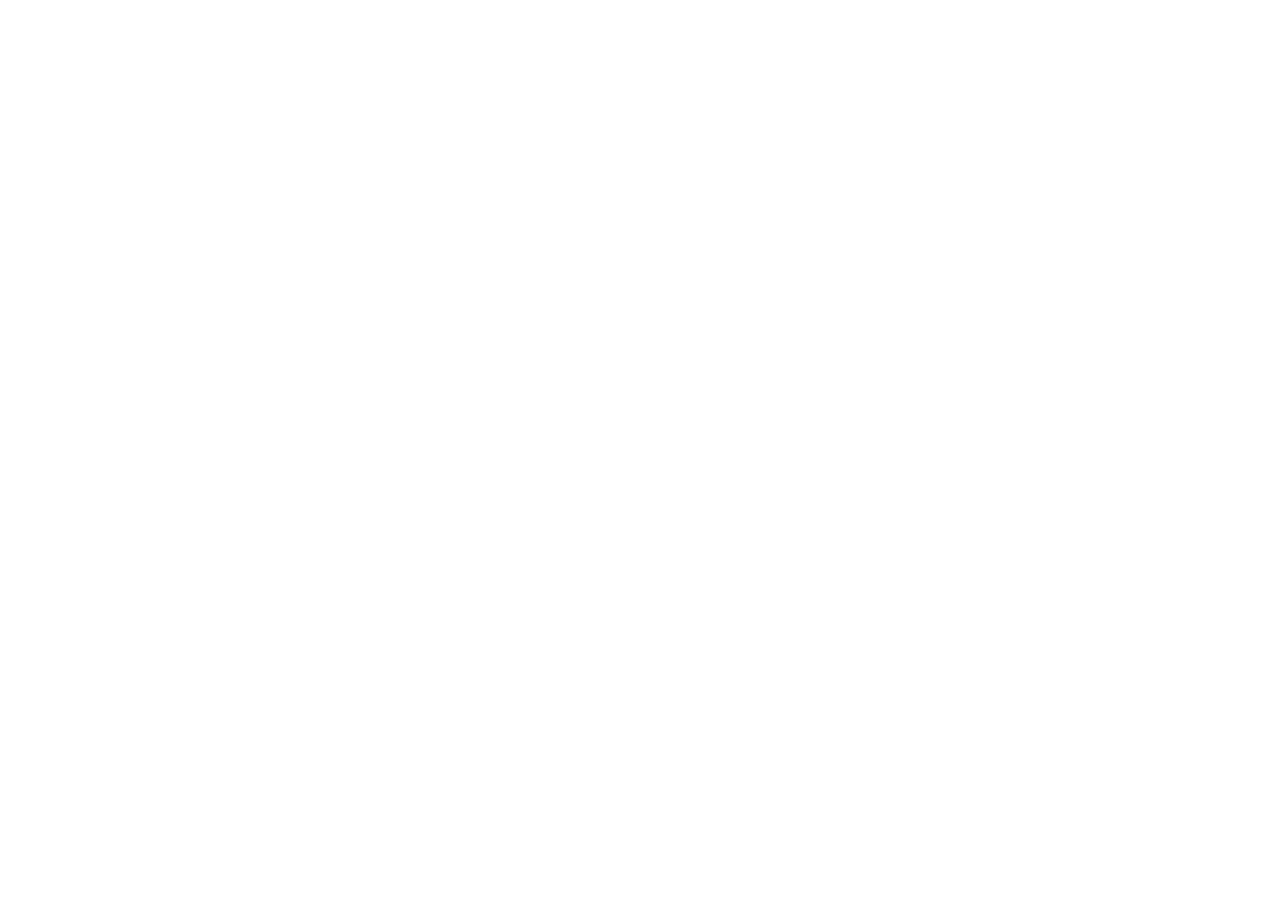
==== nguyen-layout/index.html @ 3f1471e0 "bootstrap-exercise" ====
<!doctype html>

<html lang="en">
<head>
 <meta charset="utf-8">
 <meta name="viewport" content="width=device-width, initial-scale=1, shrink-to-fit=no">
<link rel="stylesheet" type="text/css" href="style.css">

 <title>Skate! Newsletter</title>
 <meta name="description" content="Merrill College of Journalism, UMD">
 <meta name="author" content="Tien Nguyen">

 <!-- Bootstrap CSS and JavaScript -->
 <link href="https://cdn.jsdelivr.net/npm/bootstrap@5.3.3/dist/css/bootstrap.min.css" rel="stylesheet" integrity="sha384-QWTKZyjpPEjISv5WaRU9OFeRpok6YctnYmDr5pNlyT2bRjXh0JMhjY6hW+ALEwIH" crossorigin="anonymous">
 <script src="https://cdn.jsdelivr.net/npm/bootstrap@5.3.3/dist/js/bootstrap.bundle.min.js" integrity="sha384-YvpcrYf0tY3lHB60NNkmXc5s9fDVZLESaAA55NDzOxhy9GkcIdslK1eN7N6jIeHz" crossorigin="anonymous"></script>


 <link rel="stylesheet" href="https://cdn.jsdelivr.net/npm/bootstrap-icons@1.11.1/font/bootstrap-icons.css">


</head>

<link rel="stylesheet" type="text/css" href="style.css">

<link href="https://fonts.googleapis.com/css2?family=Open+Sans:ital@0;1&family=Special+Elite&display=swap" rel="stylesheet">

<body>
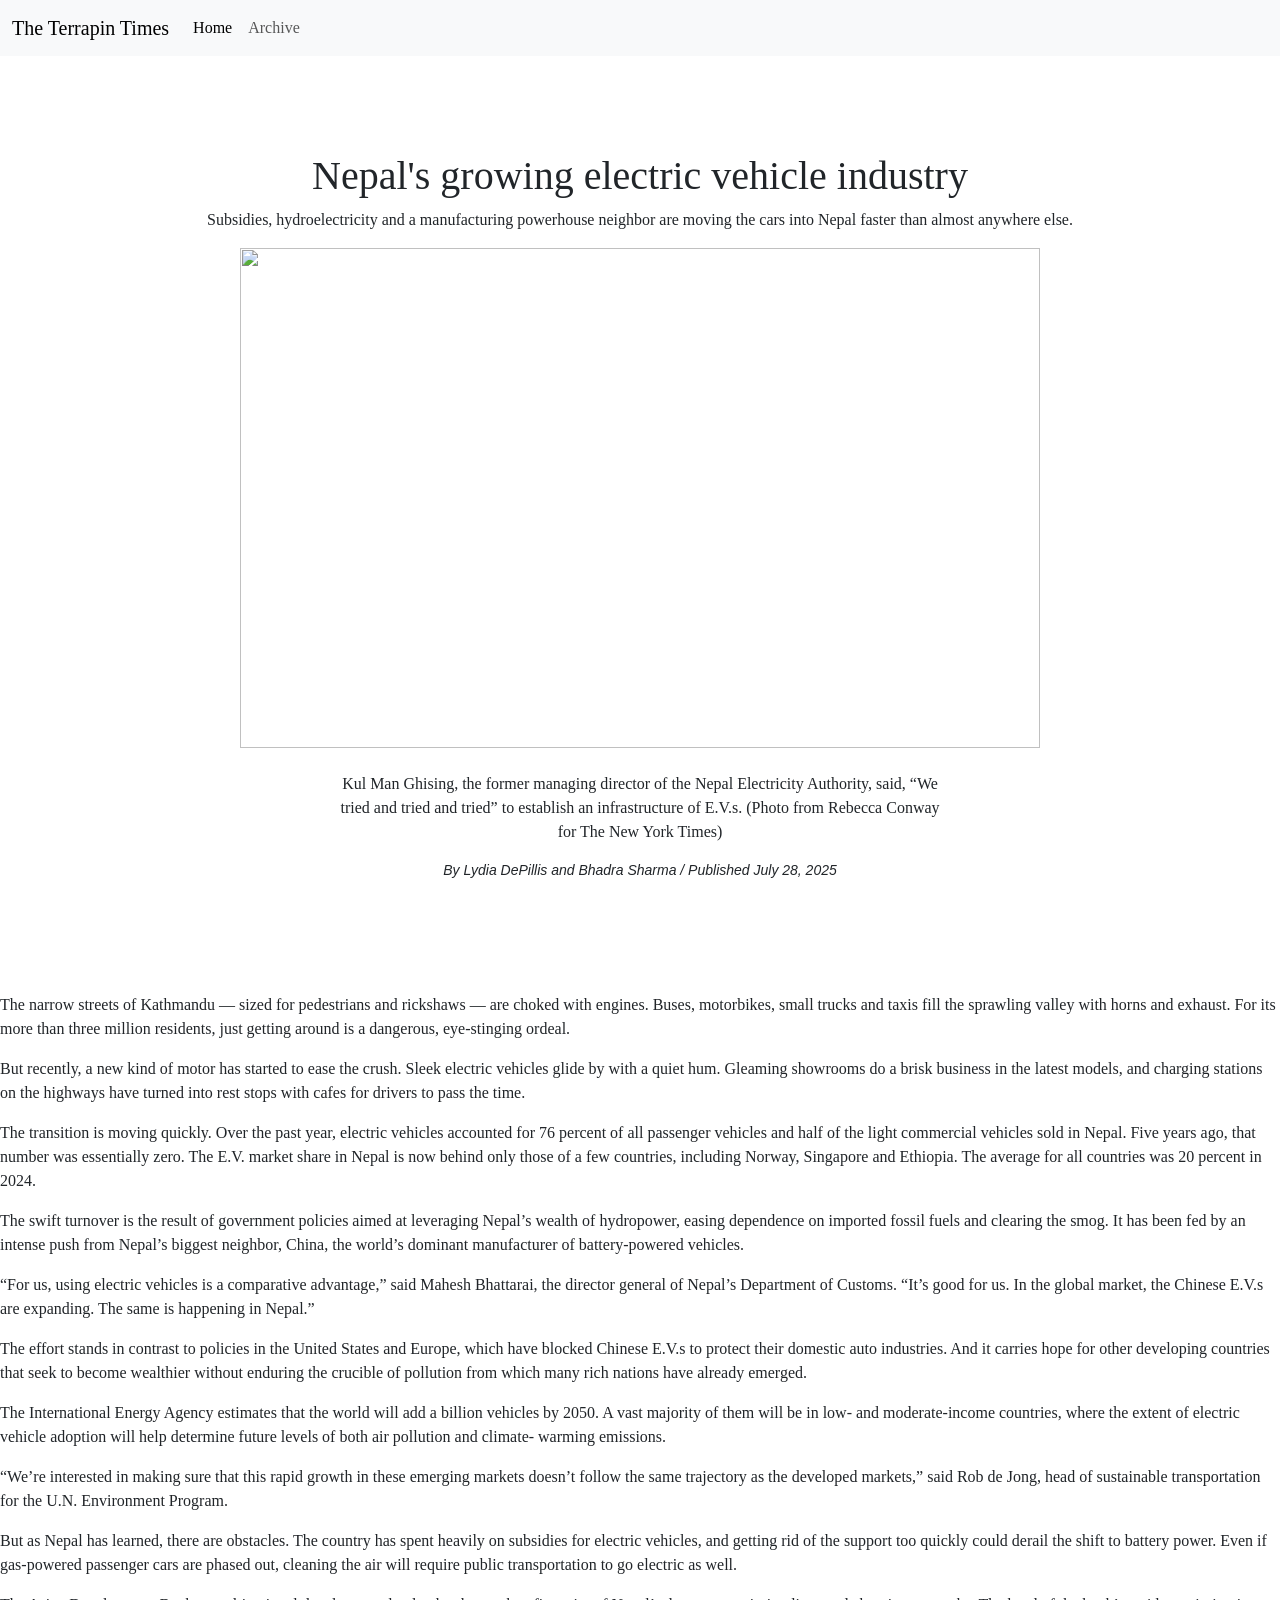
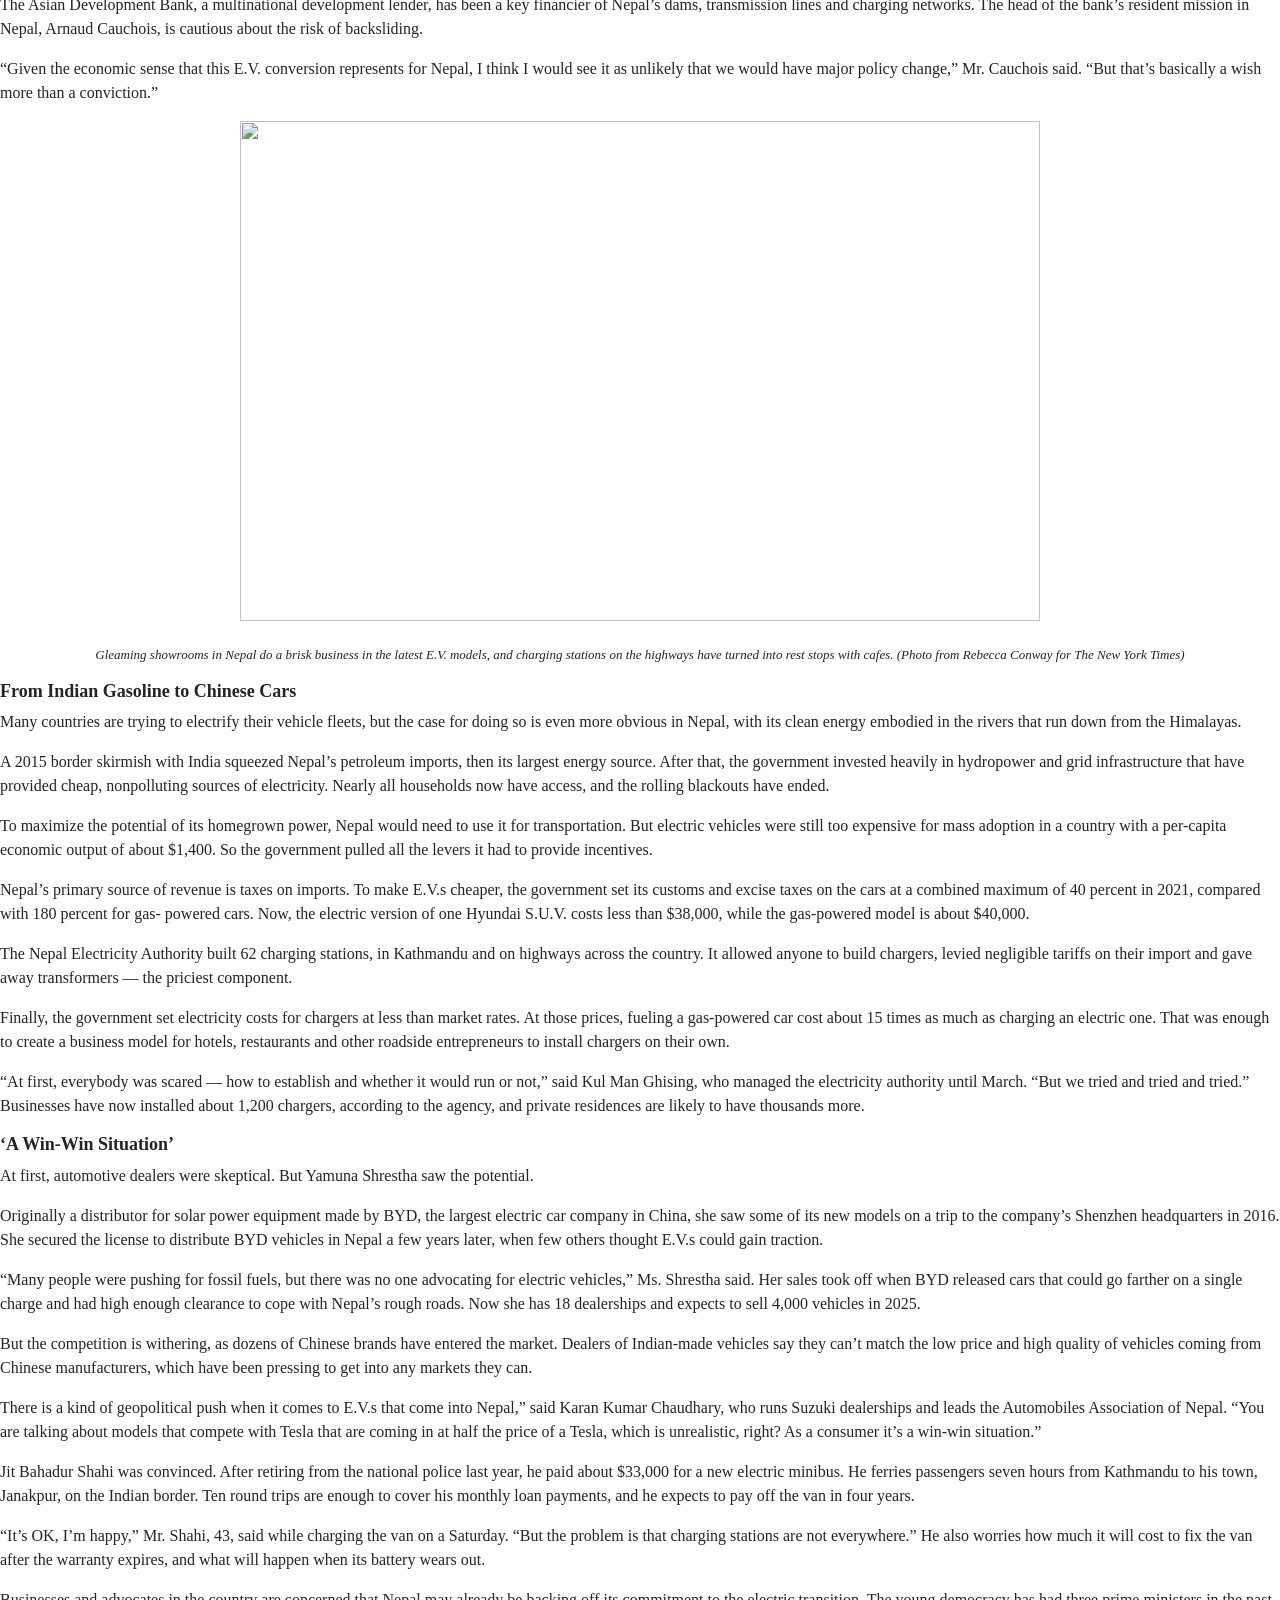
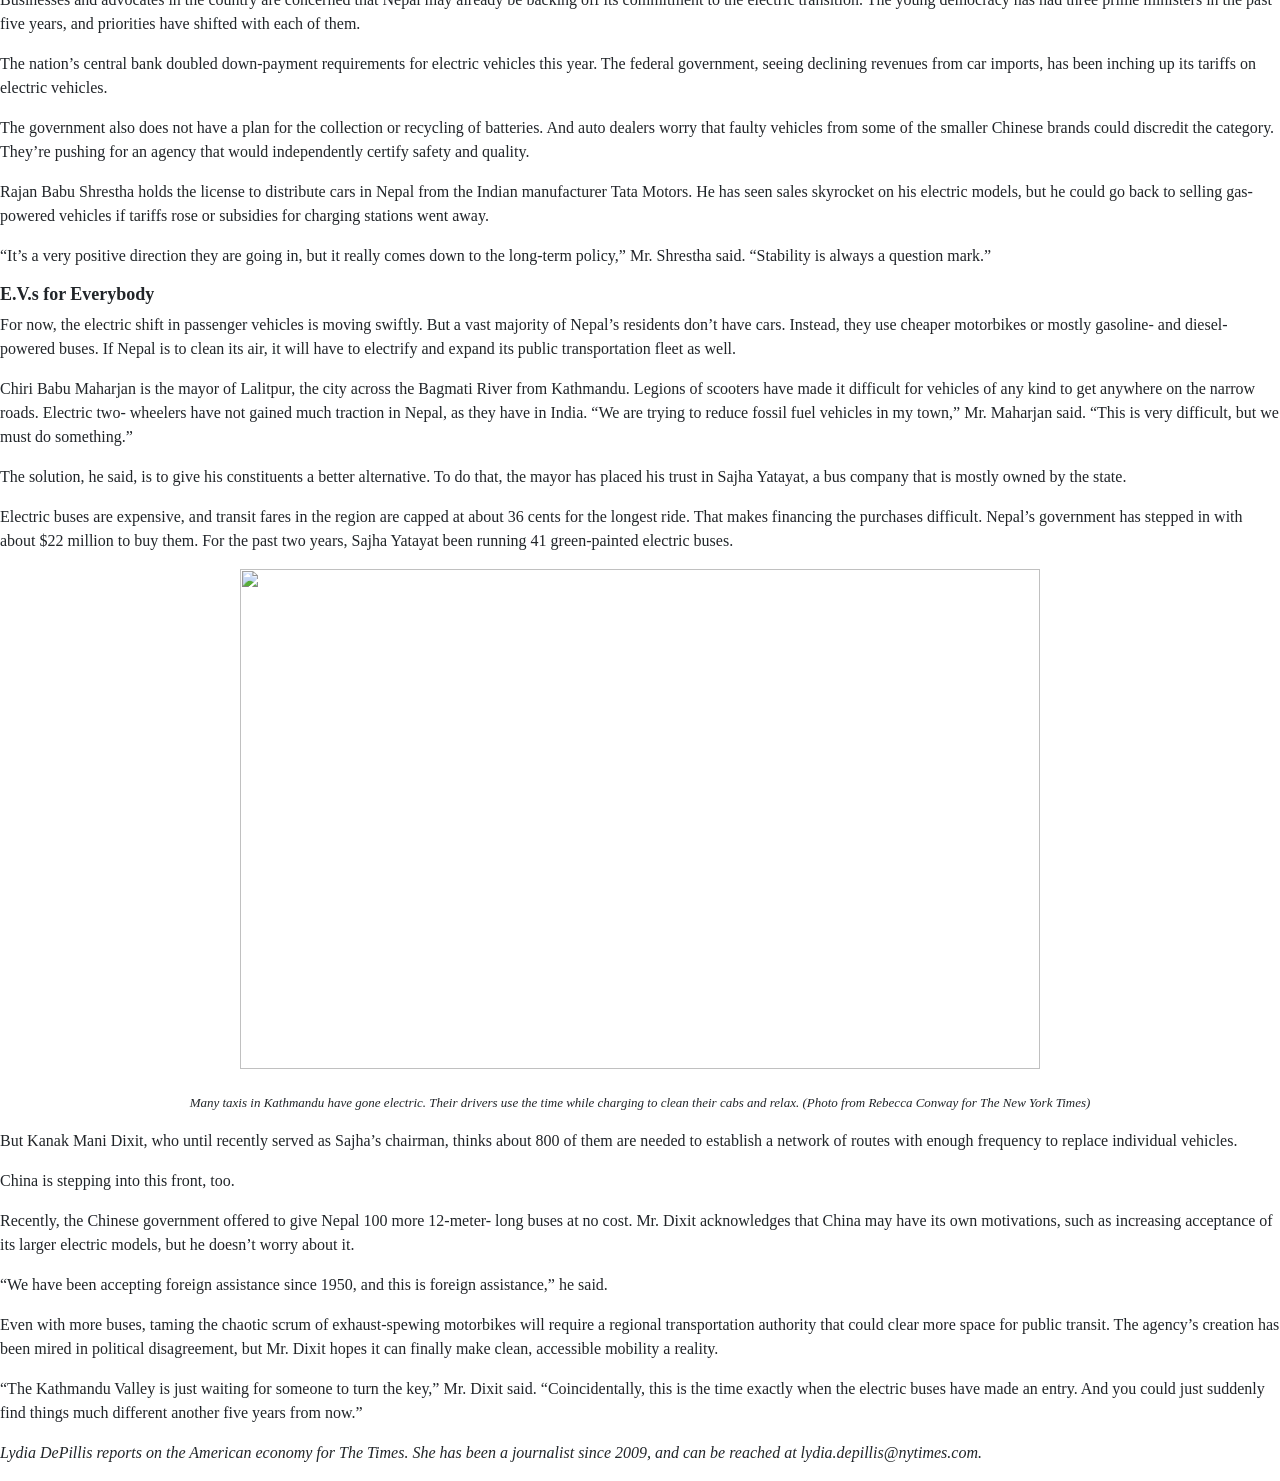
==== commit 6cc5fa90: "midterm-exercise" ====
--- a/nguyen-layout/index.html
+++ b/nguyen-layout/index.html
@@ -2,26 +2,375 @@
 
 <html lang="en">
 <head>
- <meta charset="utf-8">
- <meta name="viewport" content="width=device-width, initial-scale=1, shrink-to-fit=no">
-<link rel="stylesheet" type="text/css" href="style.css">
-
- <title>Skate! Newsletter</title>
- <meta name="description" content="Merrill College of Journalism, UMD">
- <meta name="author" content="Tien Nguyen">
-
- <!-- Bootstrap CSS and JavaScript -->
- <link href="https://cdn.jsdelivr.net/npm/bootstrap@5.3.3/dist/css/bootstrap.min.css" rel="stylesheet" integrity="sha384-QWTKZyjpPEjISv5WaRU9OFeRpok6YctnYmDr5pNlyT2bRjXh0JMhjY6hW+ALEwIH" crossorigin="anonymous">
- <script src="https://cdn.jsdelivr.net/npm/bootstrap@5.3.3/dist/js/bootstrap.bundle.min.js" integrity="sha384-YvpcrYf0tY3lHB60NNkmXc5s9fDVZLESaAA55NDzOxhy9GkcIdslK1eN7N6jIeHz" crossorigin="anonymous"></script>
-
+<meta charset="utf-8">
+<meta name="viewport" content="width=device-width, initial-scale=1, shrink-to-fit=no">
+
+<title>Midterm exercise</title>
+<meta name="description" content="Merrill College of Journalism, UMD">
+<meta name="author" content="Tien Nguyen">
+
+<!-- Bootstrap CSS and JavaScript -->
+<link href="https://cdn.jsdelivr.net/npm/bootstrap@5.3.3/dist/css/bootstrap.min.css" rel="stylesheet" integrity="sha384-QWTKZyjpPEjISv5WaRU9OFeRpok6YctnYmDr5pNlyT2bRjXh0JMhjY6hW+ALEwIH" crossorigin="anonymous">
+
+<script src="https://cdn.jsdelivr.net/npm/bootstrap@5.3.3/dist/js/bootstrap.bundle.min.js" integrity="sha384-YvpcrYf0tY3lHB60NNkmXc5s9fDVZLESaAA55NDzOxhy9GkcIdslK1eN7N6jIeHz" crossorigin="anonymous"></script>
 
  <link rel="stylesheet" href="https://cdn.jsdelivr.net/npm/bootstrap-icons@1.11.1/font/bootstrap-icons.css">
-
+     <link rel="stylesheet" type="text/css" href="style.css">
+
+<style>
+.nav-item {
+  font-family: 'Times New Roman', Times, serif;
+ }
+ </style>
+
+<style>
+.navbar-brand {
+  font-family: 'Times New Roman', Times, serif;
+ }
+ </style>
+
+<style>
+.h1 {
+  font-family: 'Times New Roman', Times, serif;
+ }
+ </style>
+
+<style>
+.h2 {
+  font-family: 'Times New Roman', Times, serif;
+  font-size: large;
+  font-weight: bold;
+ }
+ </style>
+
+<style>
+.h3 {
+  font-family: 'Times New Roman', Times, serif;
+  font-size: large;
+  font-weight: bold;
+ }
+ </style>
+
+<style>
+.h4 {
+  font-family: 'Times New Roman', Times, serif;
+  font-size: large;
+  font-weight: bold;
+ }
+ </style>
+
+<style>
+.intro {
+  font-family: 'Times New Roman', Times, serif;
+ }
+ </style>
+
+<style>
+.byline {
+font-family: Helvetica, sans-serif;
+font-size: 14px;
+font-style: italic;
+}
+
+<style>
+.img1 {
+  font-family: 'Times New Roman', Times, serif;
+  font-style: italic;
+  font-size: small;
+ }
+ </style>
+
+<style>
+.img2 {
+  font-family: 'Times New Roman', Times, serif;
+  font-style: italic;
+  font-size: small;
+  text-align: center;
+ }
+ </style>
+
+<style>
+.img3 {
+  font-family: 'Times New Roman', Times, serif;
+  font-style: italic;
+  font-size: small;
+  text-align: center;
+ }
+ </style>
+
+<style>
+.credit {
+  font-family: 'Times New Roman', Times, serif;
+  font-style: italic;
+ }
+ </style>
+
+<style>
+body {
+  font-family: 'Times New Roman', Times, serif;
+ }
+ </style>
 
 </head>
-
-<link rel="stylesheet" type="text/css" href="style.css">
-
-<link href="https://fonts.googleapis.com/css2?family=Open+Sans:ital@0;1&family=Special+Elite&display=swap" rel="stylesheet">
-
-<body>+<body>
+
+ <!-- Navbar start-->
+<nav class="navbar navbar-expand-lg bg-body-tertiary">
+  <div class="container-fluid">
+    <a class="navbar-brand" href="#">The Terrapin Times</a>
+    <button class="navbar-toggler" type="button" data-bs-toggle="collapse" data-bs-target="#navbarSupportedContent" aria-controls="navbarSupportedContent" aria-expanded="false" aria-label="Toggle navigation">
+      <span class="navbar-toggler-icon"></span>
+    </button>
+    <div class="collapse navbar-collapse" id="navbarSupportedContent">
+      <ul class="navbar-nav me-auto mb-2 mb-lg-0">
+        <li class="nav-item">
+          <a class="nav-link active" aria-current="page" href="#">Home</a>
+        </li>
+        <li class="nav-item">
+          <a class="nav-link" href="#">Archive</a>
+        </li>
+      </ul>
+    </div>
+  </div>
+</nav>
+<!-- Navbar end-->
+
+<!-- Banner start-->
+<div class="px-4 py-5 my-5 text-center">
+  <h1 class="h1">Nepal's growing electric vehicle industry</h1>
+    <p class="intro">Subsidies, hydroelectricity and a manufacturing powerhouse neighbor are moving the cars into Nepal faster than almost anywhere else.</p>
+    <img class="d-block mx-auto mb-4" src="/Users/tiennguyen/Documents/GitHub/tnguyen-jour352/nguyen-layout/images/image3.jpeg" alt="" width="800" height="500">
+        <div class="col-lg-6 mx-auto">
+        <p class="img1">Kul Man Ghising, the former managing director of the Nepal Electricity Authority, said, “We tried and tried and tried” to establish an infrastructure of E.V.s. (Photo from Rebecca Conway for The New York Times)</p>
+        <p class="byline">By Lydia DePillis and Bhadra Sharma / Published July 28, 2025</p>
+  </div>
+</div>
+<!-- Banner end-->
+
+<!-- Text start-->
+<p class="p1">The narrow streets of Kathmandu — sized for pedestrians and rickshaws —
+are choked with engines. Buses, motorbikes, small trucks and taxis fill
+the sprawling valley with horns and exhaust. For its more than three
+million residents, just getting around is a dangerous, eye-stinging
+ordeal.</p>
+
+<p class="p2">But recently, a new kind of motor has started to ease the crush. Sleek
+electric vehicles glide by with a quiet hum. Gleaming showrooms do a brisk
+business in the latest models, and charging stations on the highways have
+turned into rest stops with cafes for drivers to pass the time.</p>
+
+<p class="p3">The transition is moving quickly. Over the past year, electric vehicles
+accounted for 76 percent of all passenger vehicles and half of the light
+commercial vehicles sold in Nepal. Five years ago, that number was
+essentially zero. The E.V. market share in Nepal is now behind only those
+of a few countries, including Norway, Singapore and Ethiopia. The average
+for all countries was 20 percent in 2024.</p>
+
+<p class="p4">The swift turnover is the result of government policies aimed at
+leveraging Nepal’s wealth of hydropower, easing dependence on imported
+fossil fuels and clearing the smog. It has been fed by an intense push
+from Nepal’s biggest neighbor, China, the world’s dominant manufacturer of
+battery-powered vehicles.</p>
+
+<p class="p5">“For us, using electric vehicles is a comparative advantage,” said Mahesh
+Bhattarai, the director general of Nepal’s Department of Customs. “It’s
+good for us. In the global market, the Chinese E.V.s are expanding. The
+same is happening in Nepal.”</p>
+
+<p class="p6">The effort stands in contrast to policies in the United States and Europe,
+which have blocked Chinese E.V.s to protect their domestic auto
+industries. And it carries hope for other developing countries that seek
+to become wealthier without enduring the crucible of pollution from which
+many rich nations have already emerged.</p>
+
+<p class="p7">The International Energy Agency estimates that the world will add a
+billion vehicles by 2050. A vast majority of them will be in low- and
+moderate-income countries, where the extent of electric vehicle adoption
+will help determine future levels of both air pollution and climate-
+warming emissions.</p>
+
+<p class="p8">“We’re interested in making sure that this rapid growth in these emerging
+markets doesn’t follow the same trajectory as the developed markets,” said
+Rob de Jong, head of sustainable transportation for the U.N. Environment
+Program.</p>
+
+<p class="p9">But as Nepal has learned, there are obstacles. The country has spent
+heavily on subsidies for electric vehicles, and getting rid of the support
+too quickly could derail the shift to battery power. Even if gas-powered
+passenger cars are phased out, cleaning the air will require public
+transportation to go electric as well.</p>
+
+<p class="p10">The Asian Development Bank, a multinational development lender, has been a
+key financier of Nepal’s dams, transmission lines and charging networks.
+The head of the bank’s resident mission in Nepal, Arnaud Cauchois, is
+cautious about the risk of backsliding.</p>
+
+<p class="p11">“Given the economic sense that this E.V. conversion represents for Nepal,
+I think I would see it as unlikely that we would have major policy
+change,” Mr. Cauchois said. “But that’s basically a wish more than a
+conviction.”</p>
+
+<img class="d-block mx-auto mb-4" src="/Users/tiennguyen/Documents/GitHub/tnguyen-jour352/nguyen-layout/images/image6.jpeg" alt="" width="800" height="500">
+    <p class="img2">Gleaming showrooms in Nepal do a brisk business in the latest E.V. models, and charging stations on the highways have turned into rest stops with cafes. (Photo from Rebecca Conway for The New York Times)</p>
+
+<p class="h2">From Indian Gasoline to Chinese Cars</p>
+
+<p class="p12">Many countries are trying to electrify their vehicle fleets, but the case
+for doing so is even more obvious in Nepal, with its clean energy embodied
+in the rivers that run down from the Himalayas.</p>
+
+<p class="p13">A 2015 border skirmish with India squeezed Nepal’s petroleum imports, then
+its largest energy source. After that, the government invested heavily in
+hydropower and grid infrastructure that have provided cheap, nonpolluting
+sources of electricity. Nearly all households now have access, and the
+rolling blackouts have ended.</p>
+
+<p class="p14">To maximize the potential of its homegrown power, Nepal would need to use
+it for transportation. But electric vehicles were still too expensive for
+mass adoption in a country with a per-capita economic output of about
+$1,400. So the government pulled all the levers it had to provide
+incentives.</p>
+
+<p class="p15">Nepal’s primary source of revenue is taxes on imports. To make E.V.s
+cheaper, the government set its customs and excise taxes on the cars at a
+combined maximum of 40 percent in 2021, compared with 180 percent for gas-
+powered cars. Now, the electric version of one Hyundai S.U.V. costs less
+than $38,000, while the gas-powered model is about $40,000.</p>
+
+<p class="p16">The Nepal Electricity Authority built 62 charging stations, in Kathmandu
+and on highways across the country. It allowed anyone to build chargers,
+levied negligible tariffs on their import and gave away transformers — the
+priciest component.</p>
+
+<p class="p17">Finally, the government set electricity costs for chargers at less than
+market rates. At those prices, fueling a gas-powered car cost about 15
+times as much as charging an electric one. That was enough to create a
+business model for hotels, restaurants and other roadside entrepreneurs to
+install chargers on their own.</p>
+
+<p class="p18">“At first, everybody was scared — how to establish and whether it would
+run or not,” said Kul Man Ghising, who managed the electricity authority
+until March. “But we tried and tried and tried.” Businesses have now
+installed about 1,200 chargers, according to the agency, and private
+residences are likely to have thousands more.</p>
+
+<p class="h3">‘A Win-Win Situation’</p>
+
+<p class="p19">At first, automotive dealers were skeptical. But Yamuna Shrestha saw the
+potential.</p>
+
+<p class="p20">Originally a distributor for solar power equipment made by BYD, the
+largest electric car company in China, she saw some of its new models on a
+trip to the company’s Shenzhen headquarters in 2016. She secured the
+license to distribute BYD vehicles in Nepal a few years later, when few
+others thought E.V.s could gain traction.</p>
+
+<p class="p21">“Many people were pushing for fossil fuels, but there was no one
+advocating for electric vehicles,” Ms. Shrestha said. Her sales took off
+when BYD released cars that could go farther on a single charge and had
+high enough clearance to cope with Nepal’s rough roads. Now she has 18
+dealerships and expects to sell 4,000 vehicles in 2025.</p>
+
+<p class="p22">But the competition is withering, as dozens of Chinese brands have entered
+the market. Dealers of Indian-made vehicles say they can’t match the low
+price and high quality of vehicles coming from Chinese manufacturers,
+which have been pressing to get into any markets they can.</p>
+
+<p class="p23">There is a kind of geopolitical push when it comes to E.V.s that come
+into Nepal,” said Karan Kumar Chaudhary, who runs Suzuki dealerships and
+leads the Automobiles Association of Nepal. “You are talking about models
+that compete with Tesla that are coming in at half the price of a Tesla,
+which is unrealistic, right? As a consumer it’s a win-win situation.”</p>
+
+<p class="p24">Jit Bahadur Shahi was convinced. After retiring from the national police
+last year, he paid about $33,000 for a new electric minibus. He ferries
+passengers seven hours from Kathmandu to his town, Janakpur, on the Indian
+border. Ten round trips are enough to cover his monthly loan payments, and
+he expects to pay off the van in four years.</p>
+
+<p class="p25">“It’s OK, I’m happy,” Mr. Shahi, 43, said while charging the van on a
+Saturday. “But the problem is that charging stations are not everywhere.”
+He also worries how much it will cost to fix the van after the warranty
+expires, and what will happen when its battery wears out.</p>
+
+<p class="p26">Businesses and advocates in the country are concerned that Nepal may
+already be backing off its commitment to the electric transition. The
+young democracy has had three prime ministers in the past five years, and
+priorities have shifted with each of them.</p>
+
+<p class="p27">The nation’s central bank doubled down-payment requirements for electric
+vehicles this year. The federal government, seeing declining revenues from
+car imports, has been inching up its tariffs on electric vehicles.</p>
+
+<p class="p28">The government also does not have a plan for the collection or recycling
+of batteries. And auto dealers worry that faulty vehicles from some of the
+smaller Chinese brands could discredit the category. They’re pushing for
+an agency that would independently certify safety and quality.</p>
+
+<p class="p29">Rajan Babu Shrestha holds the license to distribute cars in Nepal from the
+Indian manufacturer Tata Motors. He has seen sales skyrocket on his
+electric models, but he could go back to selling gas-powered vehicles if
+tariffs rose or subsidies for charging stations went away.</p>
+
+<p class="p30">“It’s a very positive direction they are going in, but it really comes
+down to the long-term policy,” Mr. Shrestha said. “Stability is always a
+question mark.”</p>
+
+<p class="h4">E.V.s for Everybody</p>
+
+<p class="p31">For now, the electric shift in passenger vehicles is moving swiftly. But a
+vast majority of Nepal’s residents don’t have cars. Instead, they use
+cheaper motorbikes or mostly gasoline- and diesel-powered buses.
+If Nepal is to clean its air, it will have to electrify and expand its
+public transportation fleet as well.</p>
+
+<p class="p32">Chiri Babu Maharjan is the mayor of Lalitpur, the city across the Bagmati
+River from Kathmandu. Legions of scooters have made it difficult for
+vehicles of any kind to get anywhere on the narrow roads. Electric two-
+wheelers have not gained much traction in Nepal, as they have in India.
+“We are trying to reduce fossil fuel vehicles in my town,” Mr. Maharjan
+said. “This is very difficult, but we must do something.”</p>
+
+<p class="p33">The solution, he said, is to give his constituents a better alternative.
+To do that, the mayor has placed his trust in Sajha Yatayat, a bus company
+that is mostly owned by the state.</p>
+
+<p class="p34">Electric buses are expensive, and transit fares in the region are capped
+at about 36 cents for the longest ride. That makes financing the purchases
+difficult. Nepal’s government has stepped in with about $22 million to buy
+them. For the past two years, Sajha Yatayat been running 41 green-painted
+electric buses.</p>
+
+<img class="d-block mx-auto mb-4" src="/Users/tiennguyen/Documents/GitHub/tnguyen-jour352/nguyen-layout/images/image10.jpeg" alt="" width="800" height="500">
+    <p class="img3">Many taxis in Kathmandu have gone electric. Their drivers use the time while charging to clean their cabs and relax. (Photo from Rebecca Conway for The New York Times)</p>
+
+<p class="p35">But Kanak Mani Dixit, who until recently served as Sajha’s chairman,
+thinks about 800 of them are needed to establish a network of routes with
+enough frequency to replace individual vehicles.</p>
+
+<p class="p36">China is stepping into this front, too.</p>
+
+<p class="p37">Recently, the Chinese government offered to give Nepal 100 more 12-meter-
+long buses at no cost. Mr. Dixit acknowledges that China may have its own
+motivations, such as increasing acceptance of its larger electric models,
+but he doesn’t worry about it.</p>
+
+<p class="p38">“We have been accepting foreign assistance since 1950, and this is foreign
+assistance,” he said.</p>
+
+<p class="p39">Even with more buses, taming the chaotic scrum of exhaust-spewing
+motorbikes will require a regional transportation authority that could
+clear more space for public transit. The agency’s creation has been mired
+in political disagreement, but Mr. Dixit hopes it can finally make clean,
+accessible mobility a reality.</p>
+
+<p class="p40">“The Kathmandu Valley is just waiting for someone to turn the key,” Mr.
+Dixit said. “Coincidentally, this is the time exactly when the electric
+buses have made an entry. And you could just suddenly find things much
+different another five years from now.”</p>
+
+<p class="credit">Lydia DePillis reports on the American economy for The Times. She has been
+a journalist since 2009, and can be reached at lydia.depillis@nytimes.com.</p>
+
+</body>
+</html>
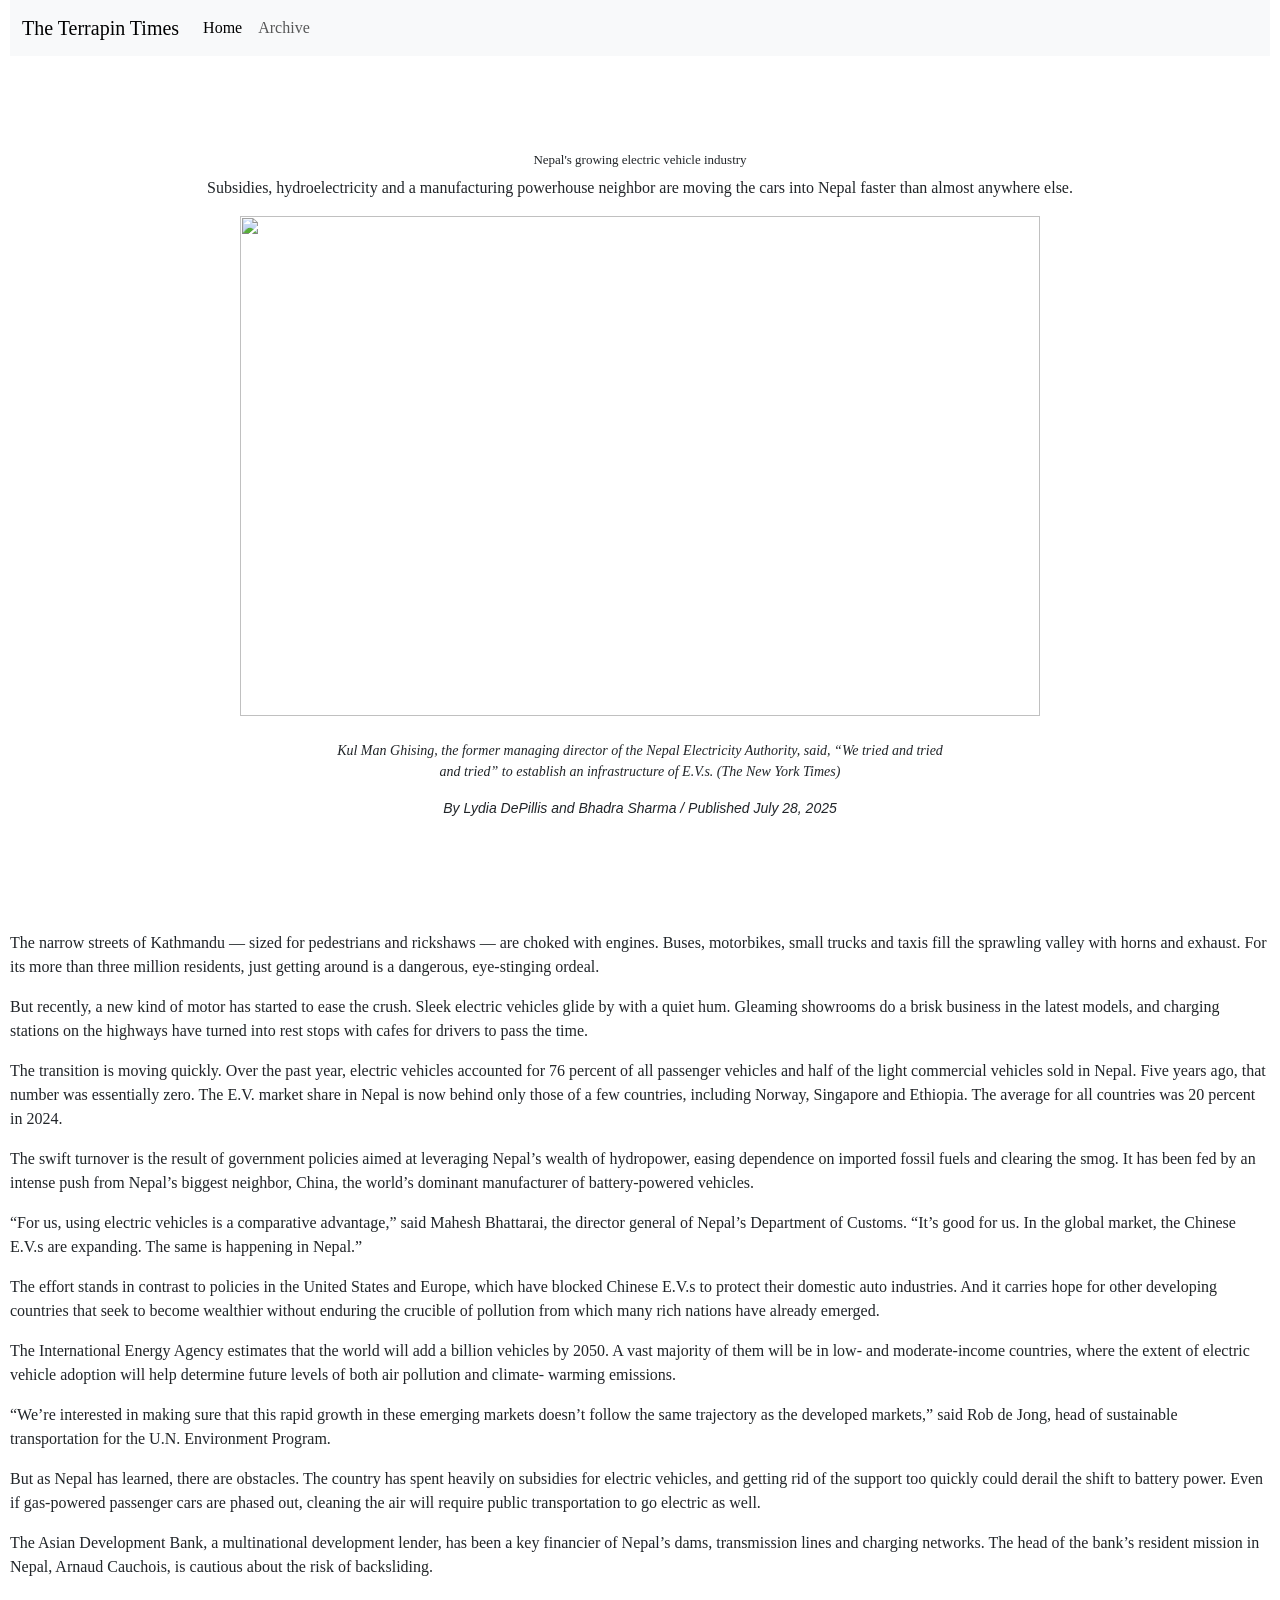
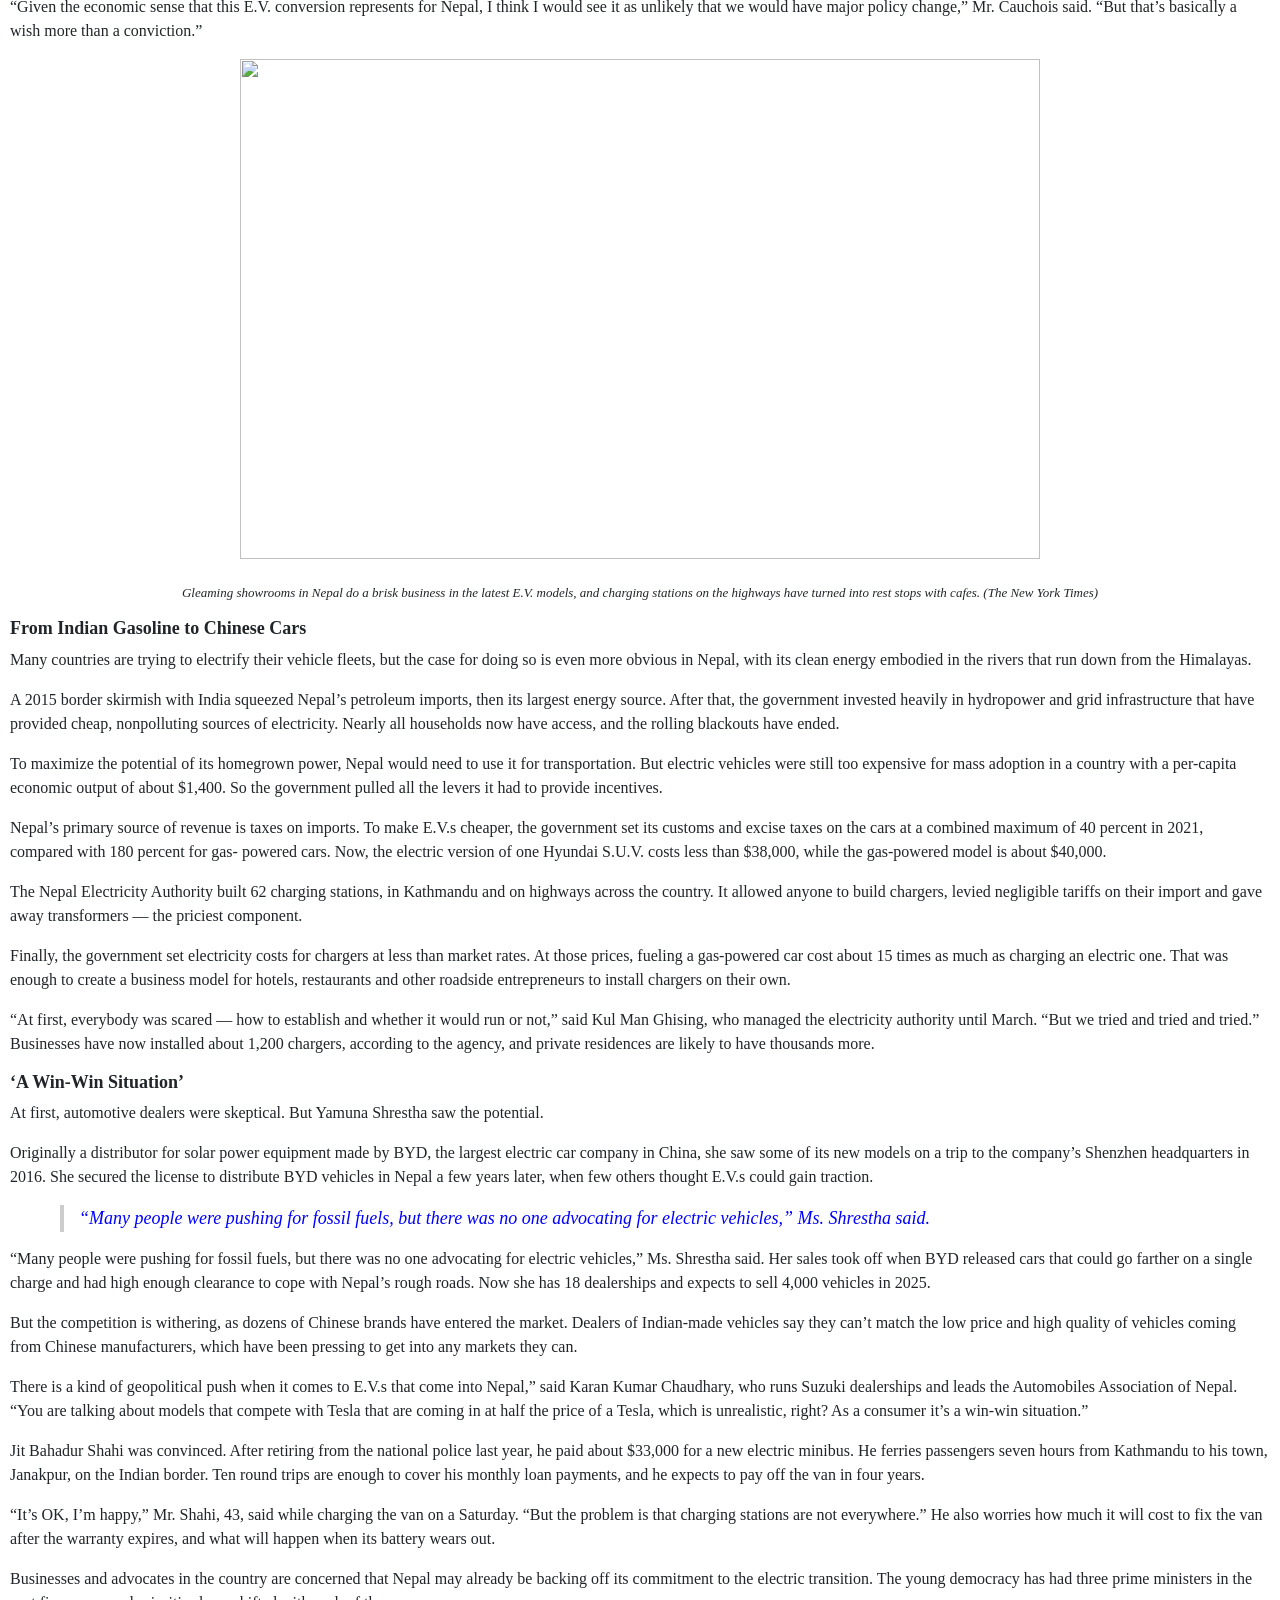
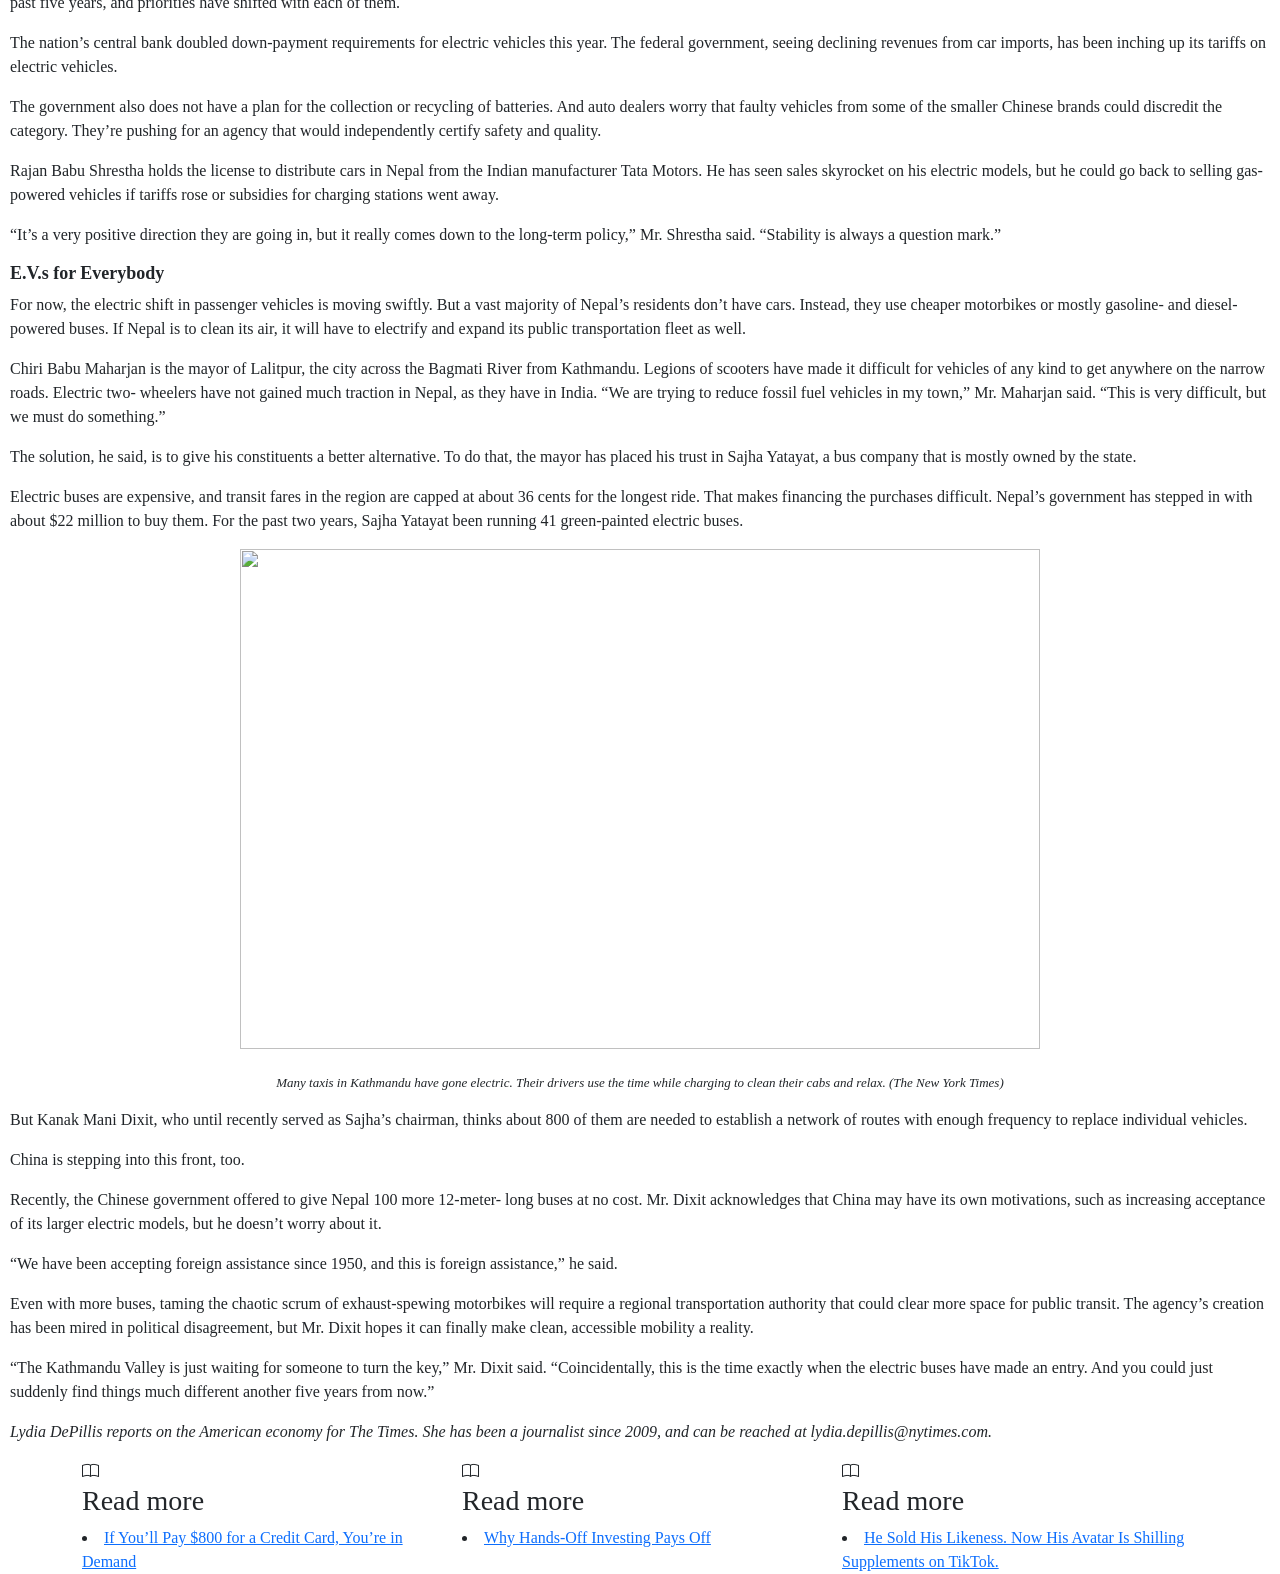
==== commit 80da5464: "midterm-exercise" ====
--- a/nguyen-layout/index.html
+++ b/nguyen-layout/index.html
@@ -31,7 +31,8 @@
 
 <style>
 .h1 {
-  font-family: 'Times New Roman', Times, serif;
+  font-family: 'Georgia', serif;
+  font-size: 13px;
  }
  </style>
 
@@ -71,12 +72,13 @@
 font-size: 14px;
 font-style: italic;
 }
+</style>
 
 <style>
 .img1 {
   font-family: 'Times New Roman', Times, serif;
+  font-size: 14px;
   font-style: italic;
-  font-size: small;
  }
  </style>
 
@@ -108,6 +110,22 @@
 <style>
 body {
   font-family: 'Times New Roman', Times, serif;
+  padding-left: 10px;
+  padding-right: 10px;
+ }
+ </style>
+
+<style>
+blockquote {
+  font-family: 'Times New Roman', Times, serif;
+  font-size: large;
+  font-style: italic;
+  margin-top: 15px;
+  margin-bottom: 15px;
+  color: blue;
+  margin-left: 50px;
+  padding-left: 15px;
+  border-left: 4px solid #ccc;
  }
  </style>
 
@@ -141,7 +159,7 @@
     <p class="intro">Subsidies, hydroelectricity and a manufacturing powerhouse neighbor are moving the cars into Nepal faster than almost anywhere else.</p>
     <img class="d-block mx-auto mb-4" src="/Users/tiennguyen/Documents/GitHub/tnguyen-jour352/nguyen-layout/images/image3.jpeg" alt="" width="800" height="500">
         <div class="col-lg-6 mx-auto">
-        <p class="img1">Kul Man Ghising, the former managing director of the Nepal Electricity Authority, said, “We tried and tried and tried” to establish an infrastructure of E.V.s. (Photo from Rebecca Conway for The New York Times)</p>
+        <p class="img1">Kul Man Ghising, the former managing director of the Nepal Electricity Authority, said, “We tried and tried and tried” to establish an infrastructure of E.V.s. (The New York Times)</p>
         <p class="byline">By Lydia DePillis and Bhadra Sharma / Published July 28, 2025</p>
   </div>
 </div>
@@ -211,7 +229,7 @@
 conviction.”</p>
 
 <img class="d-block mx-auto mb-4" src="/Users/tiennguyen/Documents/GitHub/tnguyen-jour352/nguyen-layout/images/image6.jpeg" alt="" width="800" height="500">
-    <p class="img2">Gleaming showrooms in Nepal do a brisk business in the latest E.V. models, and charging stations on the highways have turned into rest stops with cafes. (Photo from Rebecca Conway for The New York Times)</p>
+    <p class="img2">Gleaming showrooms in Nepal do a brisk business in the latest E.V. models, and charging stations on the highways have turned into rest stops with cafes. (The New York Times)</p>
 
 <p class="h2">From Indian Gasoline to Chinese Cars</p>
 
@@ -264,6 +282,9 @@
 trip to the company’s Shenzhen headquarters in 2016. She secured the
 license to distribute BYD vehicles in Nepal a few years later, when few
 others thought E.V.s could gain traction.</p>
+
+<blockquote>“Many people were pushing for fossil fuels, but there was no one
+advocating for electric vehicles,” Ms. Shrestha said.</blockquote>
 
 <p class="p21">“Many people were pushing for fossil fuels, but there was no one
 advocating for electric vehicles,” Ms. Shrestha said. Her sales took off
@@ -342,7 +363,7 @@
 electric buses.</p>
 
 <img class="d-block mx-auto mb-4" src="/Users/tiennguyen/Documents/GitHub/tnguyen-jour352/nguyen-layout/images/image10.jpeg" alt="" width="800" height="500">
-    <p class="img3">Many taxis in Kathmandu have gone electric. Their drivers use the time while charging to clean their cabs and relax. (Photo from Rebecca Conway for The New York Times)</p>
+    <p class="img3">Many taxis in Kathmandu have gone electric. Their drivers use the time while charging to clean their cabs and relax. (The New York Times)</p>
 
 <p class="p35">But Kanak Mani Dixit, who until recently served as Sajha’s chairman,
 thinks about 800 of them are needed to establish a network of routes with
@@ -372,5 +393,36 @@
 <p class="credit">Lydia DePillis reports on the American economy for The Times. She has been
 a journalist since 2009, and can be reached at lydia.depillis@nytimes.com.</p>
 
+<!-- Container start-->
+<div class="container">
+	<div class="row">
+		<div class="col-md-4">
+            <i class="bi bi-book"></i>
+			<h3>Read more</h3>
+            <li><a href="https://www.nytimes.com/2025/08/17/business/airlines-credit-cards-loyalty.html">If You’ll Pay $800 for a Credit Card, You’re in Demand
+            </a>
+        </li>
+		</div>
+
+		<div class="col-md-4">
+            <i class="bi bi-book"></i>
+			<h3>Read more</h3>
+             <li><a href="https://www.nytimes.com/2025/08/15/business/investing-fund-returns-interfere.html">Why Hands-Off Investing Pays Off
+            </a>
+        </li>
+		</div>
+
+		<div class="col-md-4">
+            <i class="bi bi-book"></i>
+			<h3>Read more</h3>
+             <li><a href="https://www.nytimes.com/2025/08/17/business/tiktok-ai-avatars.html">He Sold His Likeness. Now His Avatar Is Shilling Supplements on TikTok.
+
+            </a>
+        </li>
+		</div>
+	</div>
+</div>
+<!-- Container start-->
+
 </body>
 </html>
